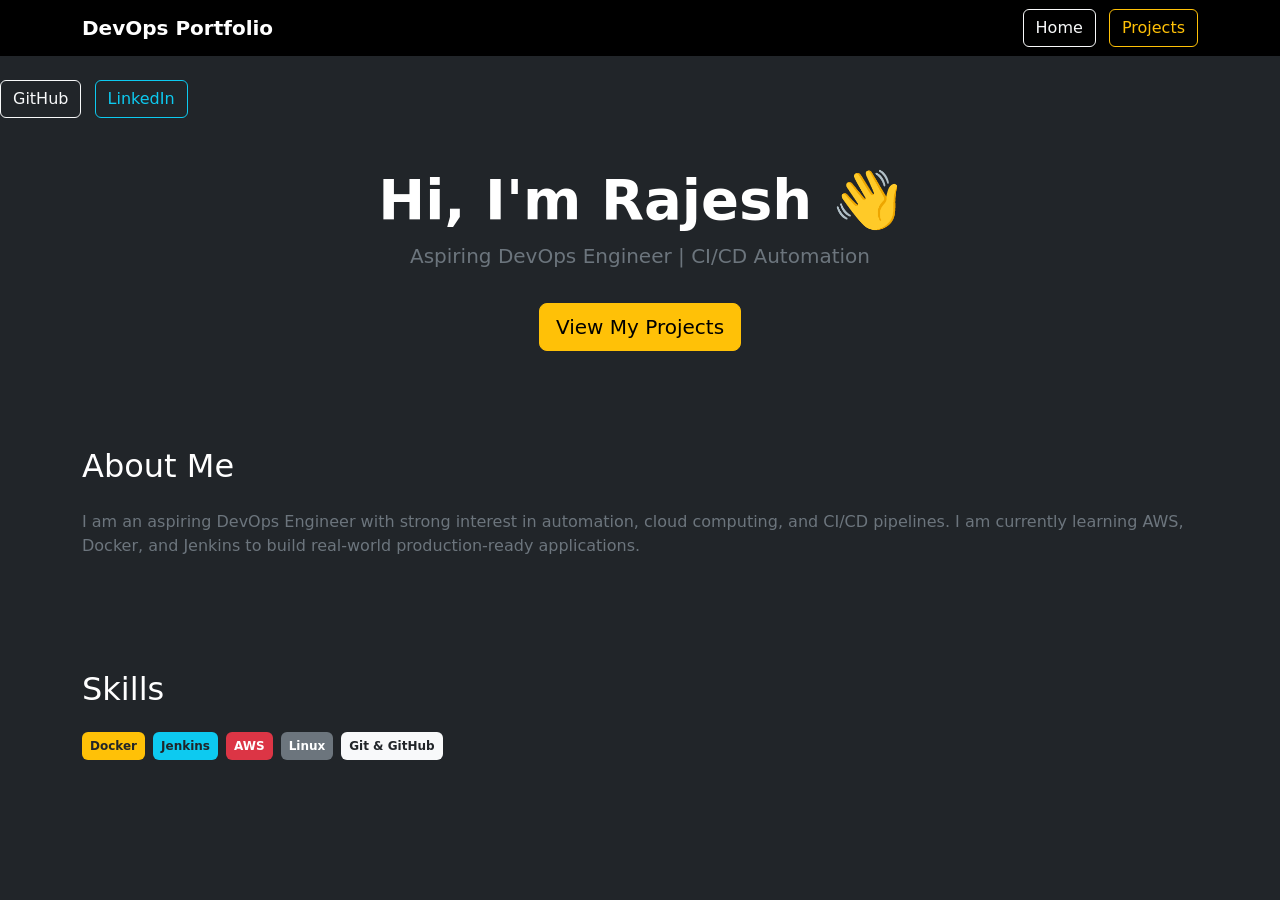
==== src/main/resources/templates/index.html @ dd72277f "Initial Devops Portfolio Website" ====
<!DOCTYPE html>
<html lang="en">

<head>

    <meta charset="UTF-8">
    <meta name="viewport" content="width=device-width, initial-scale=1.0">

    <title>DevOps Portfolio</title>

    <link rel="stylesheet" href="/css/style.css">

    <link href="https://cdn.jsdelivr.net/npm/bootstrap@5.3.0/dist/css/bootstrap.min.css" rel="stylesheet">

</head>

<body class="bg-dark text-white">

<!-- NAVBAR -->
<nav class="navbar navbar-expand-lg navbar-dark bg-black">

    <div class="container">

        <a class="navbar-brand fw-bold" href="/">
            DevOps Portfolio
        </a>

	
        <div>
            <a class="btn btn-outline-light me-2" href="/">Home</a>
            <a class="btn btn-outline-warning" href="/projects">Projects</a>
        </div>

    </div>

</nav>

<!-- HERO SECTION -->
<div class="mt-4">

    <a href="https://github.com/devrajesh16" target="_blank" class="btn btn-outline-light me-2">
        GitHub
    </a>

    <a href="https://www.linkedin.com/in/rajesh-sheribhai-244684249" target="_blank" class="btn btn-outline-info">
        LinkedIn
    </a>

</div>
<section class="text-center py-5">

    <h1 class="display-4 fw-bold">Hi, I'm Rajesh 👋</h1>

    <p class="lead text-secondary">
    Aspiring DevOps Engineer | CI/CD Automation
    </p>

    <a href="/projects" class="btn btn-warning btn-lg mt-3">
        View My Projects
    </a>

</section>

<!-- ABOUT SECTION -->
<section class="container py-5">

    <h2 class="mb-4">About Me</h2>

    <p class="text-secondary">
        I am an aspiring DevOps Engineer with strong interest in automation, cloud computing,
        and CI/CD pipelines. I am currently learning AWS, Docker, and Jenkins
        to build real-world production-ready applications.
    </p>

</section>

<!-- SKILLS SECTION -->
<section class="container py-5">

    <h2 class="mb-4">Skills</h2>

    <div class="d-flex flex-wrap gap-2">

        <span class="badge bg-warning text-dark p-2">Docker</span>
        <span class="badge bg-info text-dark p-2">Jenkins</span>
        <span class="badge bg-danger p-2">AWS</span>
        <span class="badge bg-secondary p-2">Linux</span>
        <span class="badge bg-light text-dark p-2">Git & GitHub</span>

    </div>

</section>

</body>

</html>
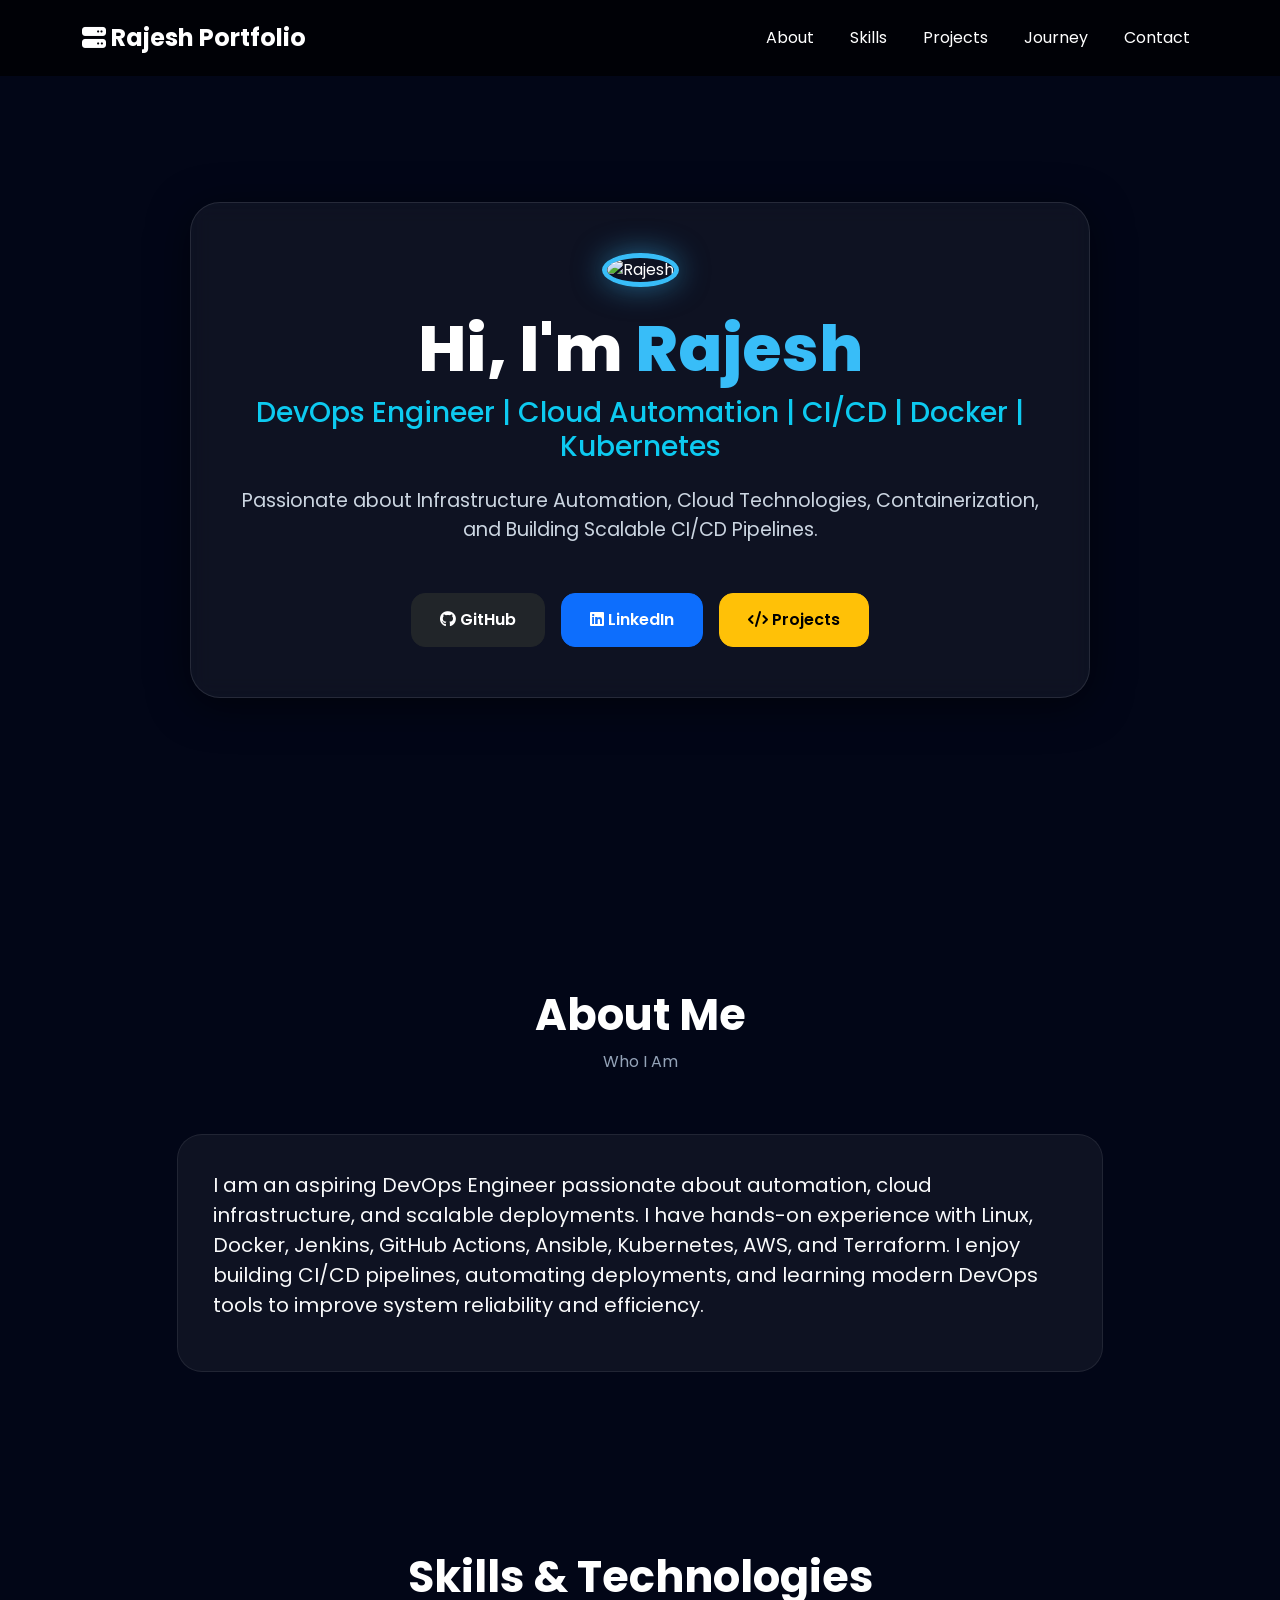
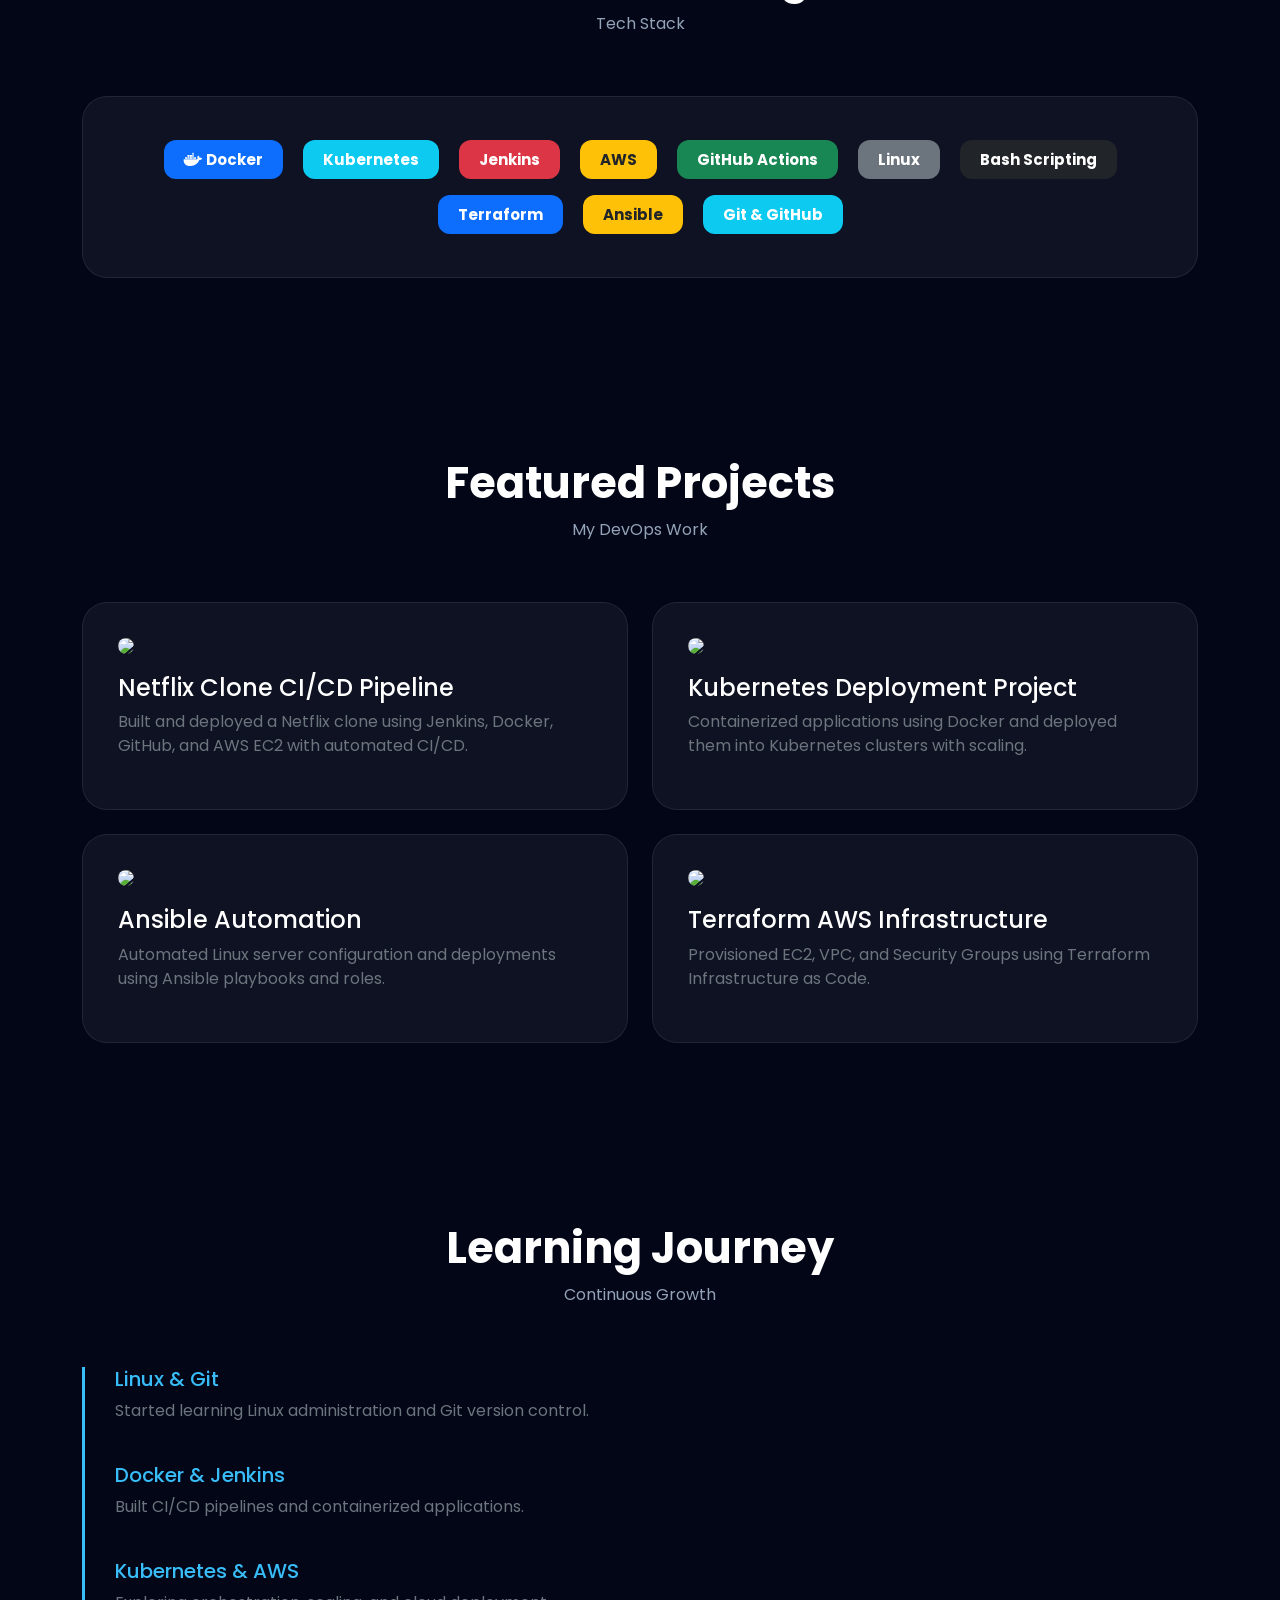
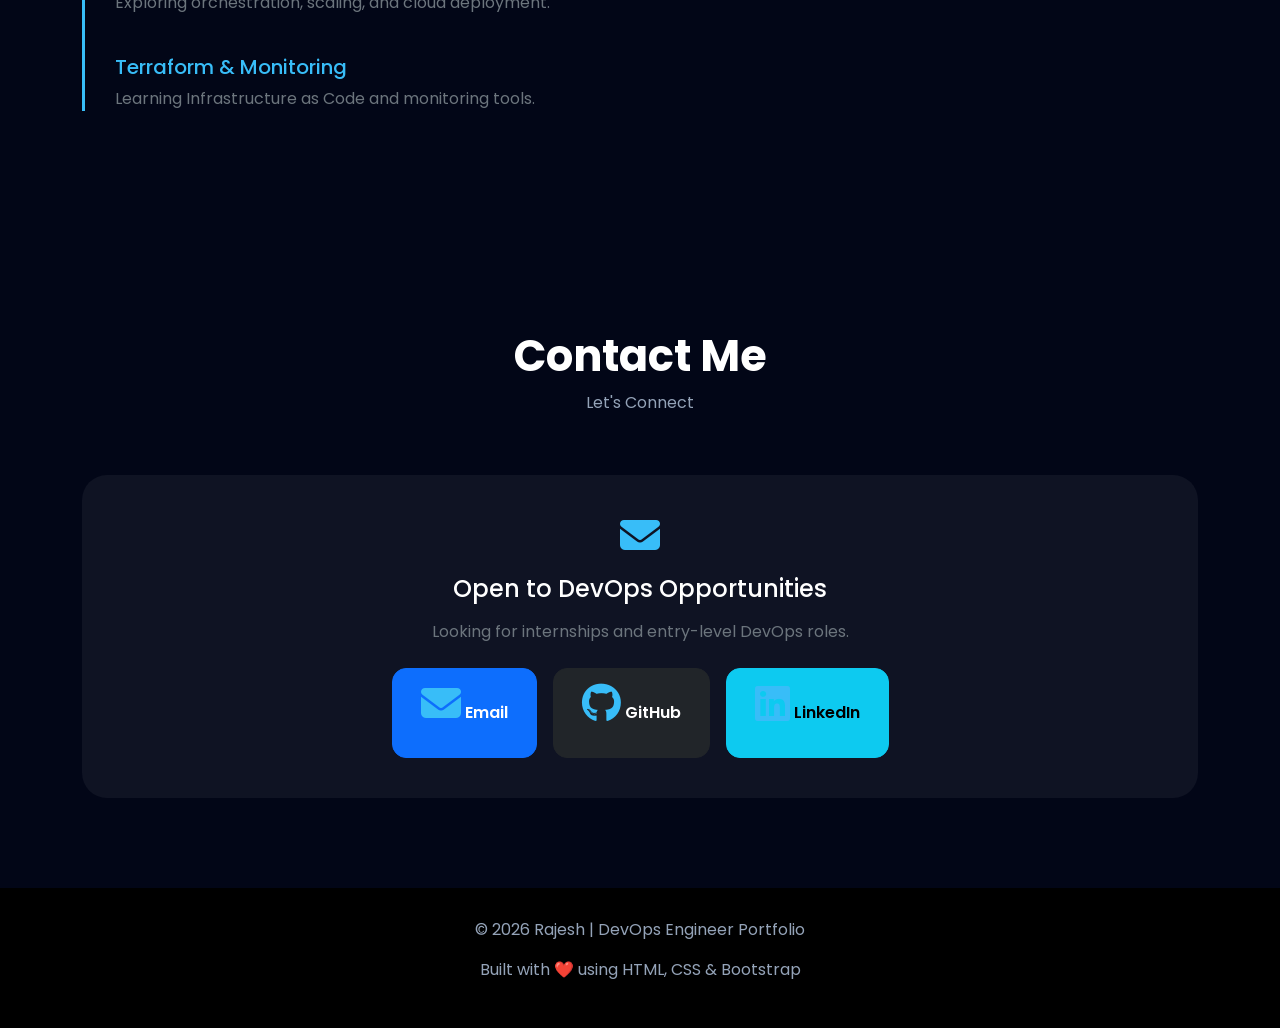
==== commit 2e3ea079: "updated UI" ====
--- a/src/main/resources/templates/index.html
+++ b/src/main/resources/templates/index.html
@@ -2,95 +2,688 @@
 <html lang="en">
 
 <head>
-
     <meta charset="UTF-8">
     <meta name="viewport" content="width=device-width, initial-scale=1.0">
 
-    <title>DevOps Portfolio</title>
-
-    <link rel="stylesheet" href="/css/style.css">
-
+    <title>Rajesh | DevOps Engineer Portfolio</title>
+
+    <!-- GOOGLE FONT -->
+    <link href="https://fonts.googleapis.com/css2?family=Poppins:wght@300;400;500;600;700;800&display=swap"
+        rel="stylesheet">
+
+    <!-- BOOTSTRAP -->
     <link href="https://cdn.jsdelivr.net/npm/bootstrap@5.3.0/dist/css/bootstrap.min.css" rel="stylesheet">
 
+    <!-- FONT AWESOME -->
+    <link rel="stylesheet"
+        href="https://cdnjs.cloudflare.com/ajax/libs/font-awesome/6.4.0/css/all.min.css">
+
+    <style>
+
+        *{
+            margin:0;
+            padding:0;
+            box-sizing:border-box;
+        }
+
+        body{
+            font-family:'Poppins',sans-serif;
+            background:#020617;
+            color:white;
+            overflow-x:hidden;
+        }
+
+        html{
+            scroll-behavior:smooth;
+        }
+
+        /* NAVBAR */
+
+        .navbar{
+            background:rgba(0,0,0,0.7);
+            backdrop-filter:blur(10px);
+            padding:15px 0;
+        }
+
+        .navbar-brand{
+            font-weight:700;
+            font-size:24px;
+        }
+
+        .nav-link{
+            color:white !important;
+            margin-left:20px;
+            transition:0.3s;
+        }
+
+        .nav-link:hover{
+            color:#38bdf8 !important;
+        }
+
+        /* HERO */
+
+        .hero{
+            min-height:100vh;
+            display:flex;
+            align-items:center;
+            justify-content:center;
+            text-align:center;
+            background:
+                linear-gradient(rgba(2,6,23,0.85),rgba(2,6,23,0.9)),
+                url('https://images.unsplash.com/photo-1515879218367-8466d910aaa4?q=80&w=2070');
+            background-size:cover;
+            background-position:center;
+            padding:100px 20px;
+        }
+
+        .hero-card{
+            background:rgba(255,255,255,0.05);
+            border:1px solid rgba(255,255,255,0.1);
+            backdrop-filter:blur(10px);
+            border-radius:30px;
+            padding:50px;
+            max-width:900px;
+            width:100%;
+            box-shadow:0 8px 40px rgba(0,0,0,0.5);
+            animation:fadeUp 1s ease;
+        }
+
+        .profile-img{
+            width:220px;
+            height:220px;
+            object-fit:cover;
+            border-radius:50%;
+            border:5px solid #38bdf8;
+            box-shadow:0 0 30px rgba(56,189,248,0.5);
+            transition:0.4s;
+        }
+
+        .profile-img:hover{
+            transform:scale(1.05);
+        }
+
+        .hero h1{
+            font-size:4rem;
+            font-weight:800;
+        }
+
+        .hero p{
+            color:#cbd5e1;
+            font-size:1.2rem;
+        }
+
+        .highlight{
+            color:#38bdf8;
+        }
+
+        /* BUTTONS */
+
+        .btn-custom{
+            padding:14px 28px;
+            border-radius:14px;
+            font-weight:600;
+            transition:0.3s;
+        }
+
+        .btn-custom:hover{
+            transform:translateY(-5px);
+        }
+
+        /* SECTION */
+
+        section{
+            padding:90px 0;
+        }
+
+        .section-title{
+            text-align:center;
+            margin-bottom:60px;
+        }
+
+        .section-title h2{
+            font-size:2.7rem;
+            font-weight:700;
+        }
+
+        .section-title p{
+            color:#94a3b8;
+        }
+
+        /* CARDS */
+
+        .custom-card{
+            background:rgba(255,255,255,0.05);
+            border-radius:25px;
+            padding:35px;
+            border:1px solid rgba(255,255,255,0.08);
+            transition:0.4s;
+            height:100%;
+        }
+
+        .custom-card:hover{
+            transform:translateY(-10px);
+            box-shadow:0 10px 35px rgba(0,0,0,0.5);
+        }
+
+        /* SKILLS */
+
+        .skill-badge{
+            padding:12px 20px;
+            border-radius:12px;
+            font-size:15px;
+            margin:8px;
+            display:inline-block;
+            transition:0.3s;
+        }
+
+        .skill-badge:hover{
+            transform:scale(1.08);
+        }
+
+        /* TIMELINE */
+
+        .timeline{
+            border-left:3px solid #38bdf8;
+            padding-left:30px;
+        }
+
+        .timeline-item{
+            margin-bottom:40px;
+        }
+
+        .timeline-item h5{
+            color:#38bdf8;
+        }
+
+        /* PROJECTS */
+
+        .project-card img{
+            border-radius:20px;
+            margin-bottom:20px;
+        }
+
+        /* CONTACT */
+
+        .contact-box{
+            text-align:center;
+            padding:40px;
+            border-radius:25px;
+            background:rgba(255,255,255,0.05);
+        }
+
+        .contact-box i{
+            font-size:40px;
+            margin-bottom:20px;
+            color:#38bdf8;
+        }
+
+        /* FOOTER */
+
+        footer{
+            background:black;
+            text-align:center;
+            padding:30px;
+            color:#94a3b8;
+        }
+
+        /* ANIMATION */
+
+        @keyframes fadeUp{
+            from{
+                opacity:0;
+                transform:translateY(40px);
+            }
+            to{
+                opacity:1;
+                transform:translateY(0);
+            }
+        }
+
+        @media(max-width:768px){
+
+            .hero h1{
+                font-size:2.5rem;
+            }
+
+            .profile-img{
+                width:170px;
+                height:170px;
+            }
+
+            .hero-card{
+                padding:30px;
+            }
+        }
+
+    </style>
 </head>
 
-<body class="bg-dark text-white">
-
-<!-- NAVBAR -->
-<nav class="navbar navbar-expand-lg navbar-dark bg-black">
-
-    <div class="container">
-
-        <a class="navbar-brand fw-bold" href="/">
-            DevOps Portfolio
-        </a>
-
-	
-        <div>
-            <a class="btn btn-outline-light me-2" href="/">Home</a>
-            <a class="btn btn-outline-warning" href="/projects">Projects</a>
+<body>
+
+    <!-- NAVBAR -->
+
+    <nav class="navbar navbar-expand-lg navbar-dark fixed-top">
+        <div class="container">
+
+            <a class="navbar-brand" href="#">
+                <i class="fas fa-server"></i> Rajesh Portfolio
+            </a>
+
+            <button class="navbar-toggler"
+                    type="button"
+                    data-bs-toggle="collapse"
+                    data-bs-target="#navMenu">
+
+                <span class="navbar-toggler-icon"></span>
+
+            </button>
+
+            <div class="collapse navbar-collapse" id="navMenu">
+
+                <ul class="navbar-nav ms-auto">
+
+                    <li class="nav-item">
+                        <a class="nav-link" href="#about">About</a>
+                    </li>
+
+                    <li class="nav-item">
+                        <a class="nav-link" href="#skills">Skills</a>
+                    </li>
+
+                    <li class="nav-item">
+                        <a class="nav-link" href="#projects">Projects</a>
+                    </li>
+
+                    <li class="nav-item">
+                        <a class="nav-link" href="#journey">Journey</a>
+                    </li>
+
+                    <li class="nav-item">
+                        <a class="nav-link" href="#contact">Contact</a>
+                    </li>
+
+                </ul>
+
+            </div>
+
         </div>
-
-    </div>
-
-</nav>
-
-<!-- HERO SECTION -->
-<div class="mt-4">
-
-    <a href="https://github.com/devrajesh16" target="_blank" class="btn btn-outline-light me-2">
-        GitHub
-    </a>
-
-    <a href="https://www.linkedin.com/in/rajesh-sheribhai-244684249" target="_blank" class="btn btn-outline-info">
-        LinkedIn
-    </a>
-
-</div>
-<section class="text-center py-5">
-
-    <h1 class="display-4 fw-bold">Hi, I'm Rajesh 👋</h1>
-
-    <p class="lead text-secondary">
-    Aspiring DevOps Engineer | CI/CD Automation
-    </p>
-
-    <a href="/projects" class="btn btn-warning btn-lg mt-3">
-        View My Projects
-    </a>
-
-</section>
-
-<!-- ABOUT SECTION -->
-<section class="container py-5">
-
-    <h2 class="mb-4">About Me</h2>
-
-    <p class="text-secondary">
-        I am an aspiring DevOps Engineer with strong interest in automation, cloud computing,
-        and CI/CD pipelines. I am currently learning AWS, Docker, and Jenkins
-        to build real-world production-ready applications.
-    </p>
-
-</section>
-
-<!-- SKILLS SECTION -->
-<section class="container py-5">
-
-    <h2 class="mb-4">Skills</h2>
-
-    <div class="d-flex flex-wrap gap-2">
-
-        <span class="badge bg-warning text-dark p-2">Docker</span>
-        <span class="badge bg-info text-dark p-2">Jenkins</span>
-        <span class="badge bg-danger p-2">AWS</span>
-        <span class="badge bg-secondary p-2">Linux</span>
-        <span class="badge bg-light text-dark p-2">Git & GitHub</span>
-
-    </div>
-
-</section>
+    </nav>
+
+    <!-- HERO -->
+
+    <section class="hero">
+
+        <div class="hero-card">
+
+            <!-- ADD YOUR IMAGE -->
+            <img src="/images/rajesh.png"
+                 alt="Rajesh"
+                 class="profile-img mb-4">
+
+            <h1>
+                Hi, I'm <span class="highlight">Rajesh</span>
+            </h1>
+
+            <h3 class="mb-4 text-info">
+                DevOps Engineer | Cloud Automation | CI/CD | Docker | Kubernetes
+            </h3>
+
+            <p class="mb-5">
+                Passionate about Infrastructure Automation, Cloud Technologies,
+                Containerization, and Building Scalable CI/CD Pipelines.
+            </p>
+
+            <div class="d-flex justify-content-center gap-3 flex-wrap">
+
+                <a href="https://github.com/devrajesh16"
+                   target="_blank"
+                   class="btn btn-dark btn-custom">
+
+                    <i class="fab fa-github"></i> GitHub
+
+                </a>
+
+                <a href="https://www.linkedin.com/in/rajesh-sheribhai-244684249"
+                   target="_blank"
+                   class="btn btn-primary btn-custom">
+
+                    <i class="fab fa-linkedin"></i> LinkedIn
+
+                </a>
+
+                <a href="#projects"
+                   class="btn btn-warning btn-custom">
+
+                    <i class="fas fa-code"></i> Projects
+
+                </a>
+
+            </div>
+
+        </div>
+
+    </section>
+
+    <!-- ABOUT -->
+
+    <section id="about">
+
+        <div class="container">
+
+            <div class="section-title">
+                <h2>About Me</h2>
+                <p>Who I Am</p>
+            </div>
+
+            <div class="row">
+
+                <div class="col-lg-10 mx-auto">
+
+                    <div class="custom-card">
+
+                        <p class="fs-5 text-light">
+
+                            I am an aspiring DevOps Engineer passionate about
+                            automation, cloud infrastructure, and scalable deployments.
+
+                            I have hands-on experience with Linux, Docker, Jenkins,
+                            GitHub Actions, Ansible, Kubernetes, AWS, and Terraform.
+
+                            I enjoy building CI/CD pipelines, automating deployments,
+                            and learning modern DevOps tools to improve system reliability
+                            and efficiency.
+
+                        </p>
+
+                    </div>
+
+                </div>
+
+            </div>
+
+        </div>
+
+    </section>
+
+    <!-- SKILLS -->
+
+    <section id="skills">
+
+        <div class="container">
+
+            <div class="section-title">
+                <h2>Skills & Technologies</h2>
+                <p>Tech Stack</p>
+            </div>
+
+            <div class="custom-card text-center">
+
+                <span class="badge bg-primary skill-badge">
+                    <i class="fab fa-docker"></i> Docker
+                </span>
+
+                <span class="badge bg-info skill-badge">
+                    Kubernetes
+                </span>
+
+                <span class="badge bg-danger skill-badge">
+                    Jenkins
+                </span>
+
+                <span class="badge bg-warning text-dark skill-badge">
+                    AWS
+                </span>
+
+                <span class="badge bg-success skill-badge">
+                    GitHub Actions
+                </span>
+
+                <span class="badge bg-secondary skill-badge">
+                    Linux
+                </span>
+
+                <span class="badge bg-dark skill-badge">
+                    Bash Scripting
+                </span>
+
+                <span class="badge bg-primary skill-badge">
+                    Terraform
+                </span>
+
+                <span class="badge bg-warning text-dark skill-badge">
+                    Ansible
+                </span>
+
+                <span class="badge bg-info skill-badge">
+                    Git & GitHub
+                </span>
+
+            </div>
+
+        </div>
+
+    </section>
+
+    <!-- PROJECTS -->
+
+    <section id="projects">
+
+        <div class="container">
+
+            <div class="section-title">
+                <h2>Featured Projects</h2>
+                <p>My DevOps Work</p>
+            </div>
+
+            <div class="row g-4">
+
+                <div class="col-md-6">
+
+                    <div class="custom-card project-card">
+
+                        <img src="https://images.unsplash.com/photo-1555066931-4365d14bab8c?q=80&w=1000"
+                             class="img-fluid">
+
+                        <h4>Netflix Clone CI/CD Pipeline</h4>
+
+                        <p class="text-secondary">
+
+                            Built and deployed a Netflix clone using Jenkins,
+                            Docker, GitHub, and AWS EC2 with automated CI/CD.
+
+                        </p>
+
+                    </div>
+
+                </div>
+
+                <div class="col-md-6">
+
+                    <div class="custom-card project-card">
+
+                        <img src="https://images.unsplash.com/photo-1451187580459-43490279c0fa?q=80&w=1000"
+                             class="img-fluid">
+
+                        <h4>Kubernetes Deployment Project</h4>
+
+                        <p class="text-secondary">
+
+                            Containerized applications using Docker and deployed
+                            them into Kubernetes clusters with scaling.
+
+                        </p>
+
+                    </div>
+
+                </div>
+
+                <div class="col-md-6">
+
+                    <div class="custom-card project-card">
+
+                        <img src="https://images.unsplash.com/photo-1516321318423-f06f85e504b3?q=80&w=1000"
+                             class="img-fluid">
+
+                        <h4>Ansible Automation</h4>
+
+                        <p class="text-secondary">
+
+                            Automated Linux server configuration and deployments
+                            using Ansible playbooks and roles.
+
+                        </p>
+
+                    </div>
+
+                </div>
+
+                <div class="col-md-6">
+
+                    <div class="custom-card project-card">
+
+                        <img src="https://images.unsplash.com/photo-1460925895917-afdab827c52f?q=80&w=1000"
+                             class="img-fluid">
+
+                        <h4>Terraform AWS Infrastructure</h4>
+
+                        <p class="text-secondary">
+
+                            Provisioned EC2, VPC, and Security Groups using
+                            Terraform Infrastructure as Code.
+
+                        </p>
+
+                    </div>
+
+                </div>
+
+            </div>
+
+        </div>
+
+    </section>
+
+    <!-- JOURNEY -->
+
+    <section id="journey">
+
+        <div class="container">
+
+            <div class="section-title">
+                <h2>Learning Journey</h2>
+                <p>Continuous Growth</p>
+            </div>
+
+            <div class="timeline">
+
+                <div class="timeline-item">
+                    <h5>Linux & Git</h5>
+                    <p class="text-secondary">
+                        Started learning Linux administration and Git version control.
+                    </p>
+                </div>
+
+                <div class="timeline-item">
+                    <h5>Docker & Jenkins</h5>
+                    <p class="text-secondary">
+                        Built CI/CD pipelines and containerized applications.
+                    </p>
+                </div>
+
+                <div class="timeline-item">
+                    <h5>Kubernetes & AWS</h5>
+                    <p class="text-secondary">
+                        Exploring orchestration, scaling, and cloud deployment.
+                    </p>
+                </div>
+
+                <div class="timeline-item">
+                    <h5>Terraform & Monitoring</h5>
+                    <p class="text-secondary">
+                        Learning Infrastructure as Code and monitoring tools.
+                    </p>
+                </div>
+
+            </div>
+
+        </div>
+
+    </section>
+
+    <!-- CONTACT -->
+
+    <section id="contact">
+
+        <div class="container">
+
+            <div class="section-title">
+                <h2>Contact Me</h2>
+                <p>Let's Connect</p>
+            </div>
+
+            <div class="contact-box">
+
+                <i class="fas fa-envelope"></i>
+
+                <h4 class="mb-3">
+                    Open to DevOps Opportunities
+                </h4>
+
+                <p class="text-secondary mb-4">
+                    Looking for internships and entry-level DevOps roles.
+                </p>
+
+                <div class="d-flex justify-content-center gap-3 flex-wrap">
+
+                    <a href="mailto:yourmail@gmail.com"
+                       class="btn btn-primary btn-custom">
+
+                        <i class="fas fa-envelope"></i> Email
+
+                    </a>
+
+                    <a href="https://github.com/devrajesh16"
+                       target="_blank"
+                       class="btn btn-dark btn-custom">
+
+                        <i class="fab fa-github"></i> GitHub
+
+                    </a>
+
+                    <a href="https://www.linkedin.com/in/rajesh-sheribhai-244684249"
+                       target="_blank"
+                       class="btn btn-info btn-custom">
+
+                        <i class="fab fa-linkedin"></i> LinkedIn
+
+                    </a>
+
+                </div>
+
+            </div>
+
+        </div>
+
+    </section>
+
+    <!-- FOOTER -->
+
+    <footer>
+
+        <p>
+            © 2026 Rajesh | DevOps Engineer Portfolio
+        </p>
+
+        <p>
+            Built with ❤️ using HTML, CSS & Bootstrap
+        </p>
+
+    </footer>
+
+    <!-- BOOTSTRAP JS -->
+
+    <script src="https://cdn.jsdelivr.net/npm/bootstrap@5.3.0/dist/js/bootstrap.bundle.min.js"></script>
 
 </body>
 
-</html>
+</html>
